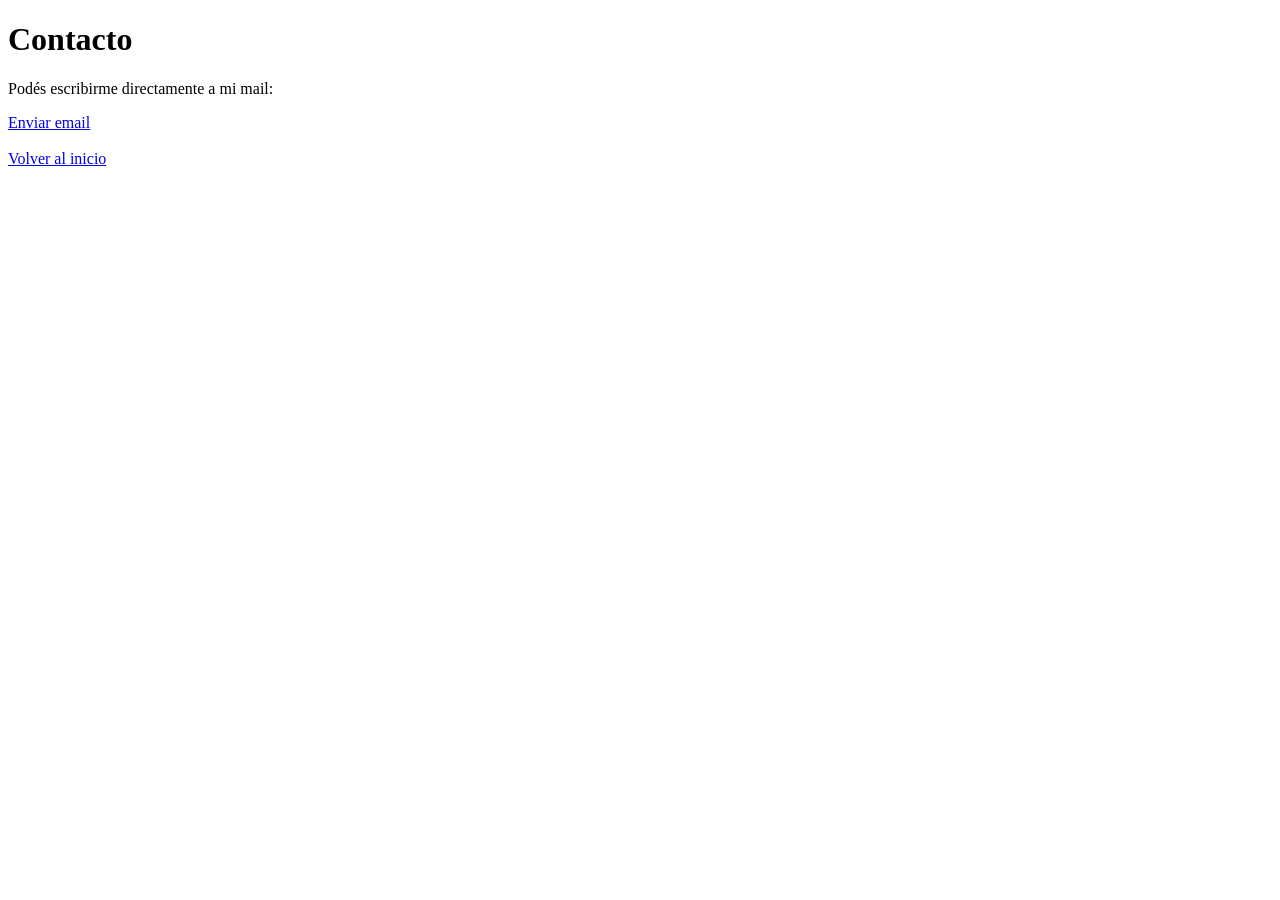
==== contacto.html @ bba5b6f3 "entrega 2da clase" ====
<!DOCTYPE html>
<html>
<head>
    <title>Contacto</title>
</head>
<body>

    <h1>Contacto</h1>

    <p>Podés escribirme directamente a mi mail:</p>

    <a href="mailto:quotterimateo@gmail.com">
        Enviar email
    </a>

    <br><br>

    <a href="index.html">Volver al inicio</a>

</body>
</html>
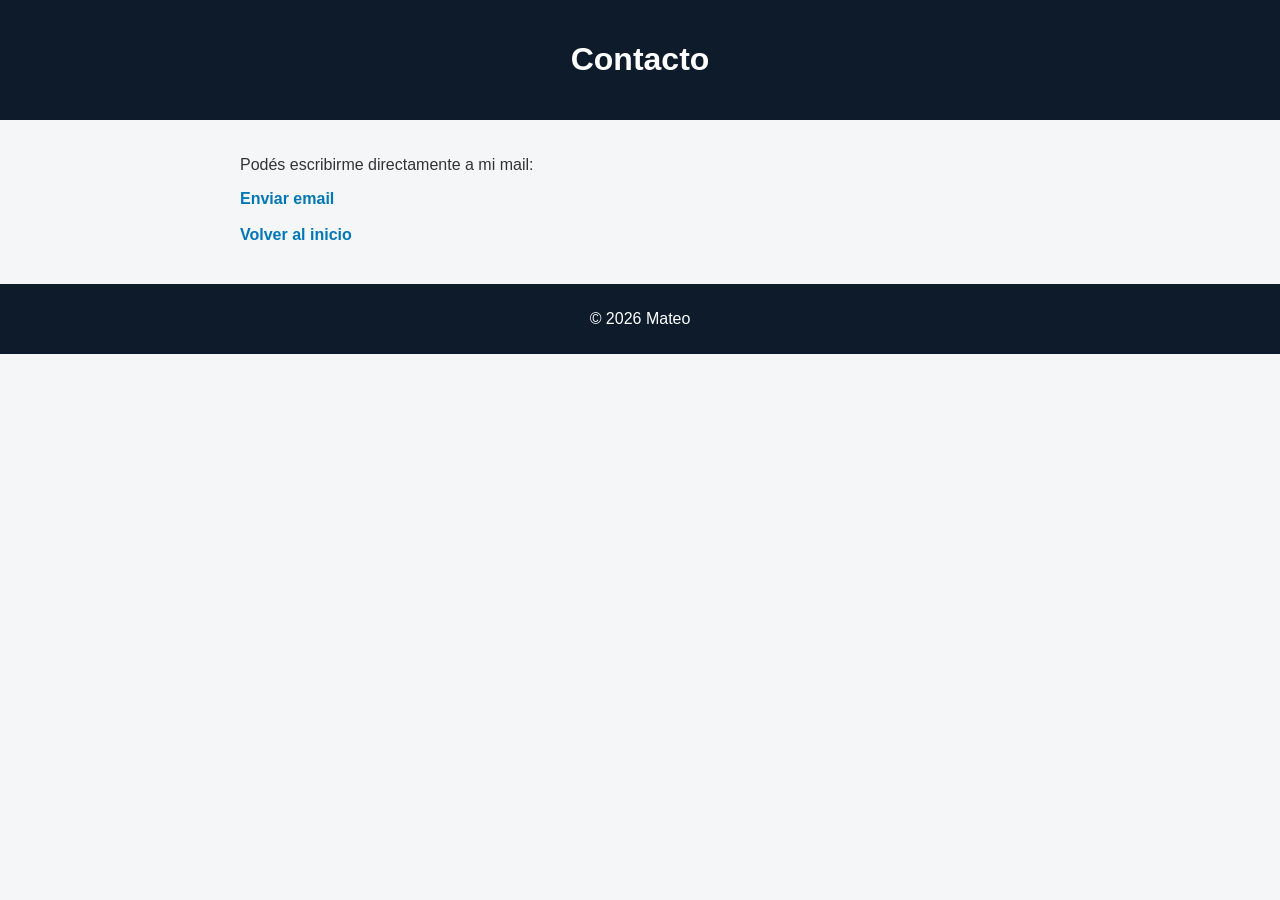
==== commit d56a237a: "items trabajo individual a entregar 09/04" ====
--- a/contacto.html
+++ b/contacto.html
@@ -2,11 +2,15 @@
 <html>
 <head>
     <title>Contacto</title>
+    <link rel="stylesheet" href="styles.css">
 </head>
 <body>
 
-    <h1>Contacto</h1>
+<header>
+    <h1 class="title">Contacto</h1>
+</header>
 
+<main class="container">
     <p>Podés escribirme directamente a mi mail:</p>
 
     <a href="mailto:quotterimateo@gmail.com">
@@ -16,6 +20,11 @@
     <br><br>
 
     <a href="index.html">Volver al inicio</a>
+</main>
+
+<footer>
+    <p>© 2026 Mateo</p>
+</footer>
 
 </body>
 </html>
--- a/styles.css
+++ b/styles.css
@@ -0,0 +1,56 @@
+body {
+    font-family: Arial, sans-serif;
+    background-color: #f4f6f8;
+    margin: 0;
+    padding: 0;
+    color: #333;
+}
+
+header {
+    background-color: #0d1b2a;
+    color: white;
+    padding: 20px;
+    text-align: center;
+}
+
+main {
+    padding: 20px;
+}
+
+footer {
+    background-color: #0d1b2a;
+    color: white;
+    text-align: center;
+    padding: 10px;
+    margin-top: 20px;
+}
+
+h1, h2 {
+    color: #1b263b;
+}
+.title{
+    color: white;
+}
+a {
+    color: #0077b6;
+    text-decoration: none;
+    font-weight: bold;
+}
+
+a:hover {
+    text-decoration: underline;
+}
+
+ul {
+    list-style: none;
+    padding: 0;
+}
+
+li {
+    margin: 10px 0;
+}
+
+.container {
+    max-width: 800px;
+    margin: auto;
+}
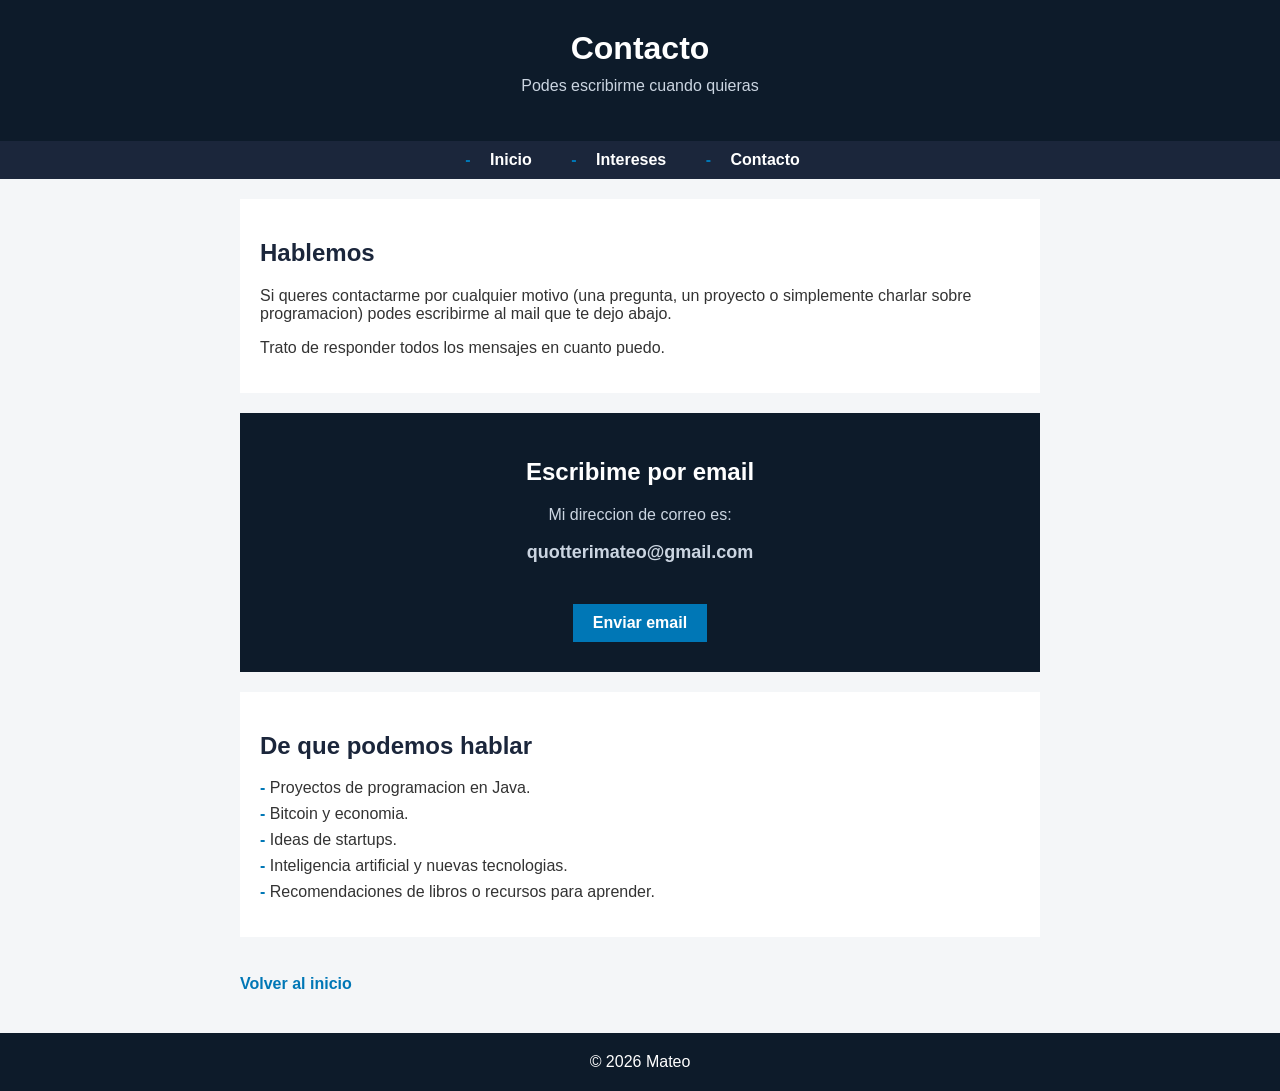
==== commit c82bdfa3: "rearmando y rellenando estilos e info" ====
--- a/contacto.html
+++ b/contacto.html
@@ -1,6 +1,8 @@
 <!DOCTYPE html>
-<html>
+<html lang="es">
 <head>
+    <meta charset="UTF-8">
+    <meta name="viewport" content="width=device-width, initial-scale=1.0">
     <title>Contacto</title>
     <link rel="stylesheet" href="styles.css">
 </head>
@@ -8,23 +10,59 @@
 
 <header>
     <h1 class="title">Contacto</h1>
+    <p class="subtitle">Podes escribirme cuando quieras</p>
 </header>
 
-<main class="container">
-    <p>Podés escribirme directamente a mi mail:</p>
+<nav>
+    <ul>
+        <li><a href="index.html">Inicio</a></li>
+        <li><a href="intereses.html">Intereses</a></li>
+        <li><a href="contacto.html">Contacto</a></li>
+    </ul>
+</nav>
 
-    <a href="mailto:quotterimateo@gmail.com">
-        Enviar email
-    </a>
+<main>
+    <div class="container">
 
-    <br><br>
+        <div class="section">
+            <h2>Hablemos</h2>
+            <p>
+                Si queres contactarme por cualquier motivo (una pregunta, un proyecto o simplemente
+                charlar sobre programacion) podes escribirme al mail que te dejo abajo.
+            </p>
+            <p>
+                Trato de responder todos los mensajes en cuanto puedo.
+            </p>
+        </div>
 
-    <a href="index.html">Volver al inicio</a>
+        <div class="contact-card">
+            <h2>Escribime por email</h2>
+            <p>Mi direccion de correo es:</p>
+            <p class="email">quotterimateo@gmail.com</p>
+            <br>
+            <a href="mailto:quotterimateo@gmail.com" class="btn">Enviar email</a>
+        </div>
+
+        <div class="section">
+            <h2>De que podemos hablar</h2>
+            <ul>
+                <li>Proyectos de programacion en Java.</li>
+                <li>Bitcoin y economia.</li>
+                <li>Ideas de startups.</li>
+                <li>Inteligencia artificial y nuevas tecnologias.</li>
+                <li>Recomendaciones de libros o recursos para aprender.</li>
+            </ul>
+        </div>
+
+        <br>
+        <a href="index.html">Volver al inicio</a>
+
+    </div>
 </main>
 
 <footer>
-    <p>© 2026 Mateo</p>
+    <p>&copy; 2026 Mateo</p>
 </footer>
 
 </body>
-</html>+</html>
--- a/styles.css
+++ b/styles.css
@@ -9,28 +9,60 @@
 header {
     background-color: #0d1b2a;
     color: white;
-    padding: 20px;
-    text-align: center;
+    padding: 30px 20px;
+    text-align: center;
+}
+
+.title {
+    color: white;
+    margin: 0;
+}
+
+.subtitle {
+    color: #cbd5e1;
+    margin-top: 10px;
+}
+
+nav {
+    background-color: #1b263b;
+    padding: 10px;
+    text-align: center;
+}
+
+nav ul {
+    list-style: none;
+    margin: 0;
+    padding: 0;
+}
+
+nav ul li {
+    display: inline-block;
+    margin: 0 10px;
+}
+
+nav ul li a {
+    color: white;
+    padding: 5px 15px;
+}
+
+nav ul li a:hover {
+    background-color: #0077b6;
+    text-decoration: none;
 }
 
 main {
     padding: 20px;
 }
 
-footer {
-    background-color: #0d1b2a;
-    color: white;
-    text-align: center;
-    padding: 10px;
-    margin-top: 20px;
-}
-
-h1, h2 {
+.container {
+    max-width: 800px;
+    margin: auto;
+}
+
+h1, h2, h3 {
     color: #1b263b;
 }
-.title{
-    color: white;
-}
+
 a {
     color: #0077b6;
     text-decoration: none;
@@ -41,16 +73,134 @@
     text-decoration: underline;
 }
 
+/* Seccion de bienvenida con foto */
+.hero {
+    background-color: white;
+    padding: 20px;
+    margin-bottom: 20px;
+    text-align: center;
+}
+
+.hero-photo {
+    width: 180px;
+    height: 180px;
+    border-radius: 50%;
+    border: 4px solid #0d1b2a;
+    margin-bottom: 15px;
+}
+
+/* Secciones con fondo blanco */
+.section {
+    background-color: white;
+    padding: 20px;
+    margin-bottom: 20px;
+}
+
+/* Tarjetas de intereses */
+.card {
+    background-color: white;
+    padding: 15px;
+    margin-bottom: 15px;
+    border-left: 4px solid #0077b6;
+}
+
+.card h3 {
+    margin-top: 0;
+}
+
+/* Lista de tecnologias */
+.skills {
+    margin-top: 10px;
+}
+
+.skill-tag {
+    display: inline-block;
+    background-color: #0d1b2a;
+    color: white;
+    padding: 5px 12px;
+    margin: 3px;
+    border-radius: 15px;
+    font-size: 14px;
+}
+
+/* Listas con guion */
 ul {
     list-style: none;
     padding: 0;
 }
 
-li {
-    margin: 10px 0;
-}
-
-.container {
-    max-width: 800px;
-    margin: auto;
-}+ul li {
+    margin: 8px 0;
+}
+
+ul li:before {
+    content: "- ";
+    color: #0077b6;
+    font-weight: bold;
+}
+
+/* Boton */
+.btn {
+    display: inline-block;
+    background-color: #0077b6;
+    color: white;
+    padding: 10px 20px;
+    margin: 5px;
+}
+
+.btn:hover {
+    background-color: #023e8a;
+    text-decoration: none;
+}
+
+/* Tarjeta de contacto */
+.contact-card {
+    background-color: #0d1b2a;
+    color: white;
+    padding: 25px;
+    text-align: center;
+    margin-bottom: 20px;
+}
+
+.contact-card h2 {
+    color: white;
+}
+
+.contact-card p {
+    color: #cbd5e1;
+}
+
+.email {
+    font-size: 18px;
+    font-weight: bold;
+    color: white;
+}
+
+footer {
+    background-color: #0d1b2a;
+    color: white;
+    text-align: center;
+    padding: 15px;
+    margin-top: 20px;
+}
+
+footer p {
+    margin: 5px;
+}
+
+/* Responsive para celulares */
+@media (max-width: 600px) {
+    .hero-photo {
+        width: 140px;
+        height: 140px;
+    }
+
+    nav ul li {
+        display: block;
+        margin: 5px 0;
+    }
+
+    main {
+        padding: 10px;
+    }
+}
